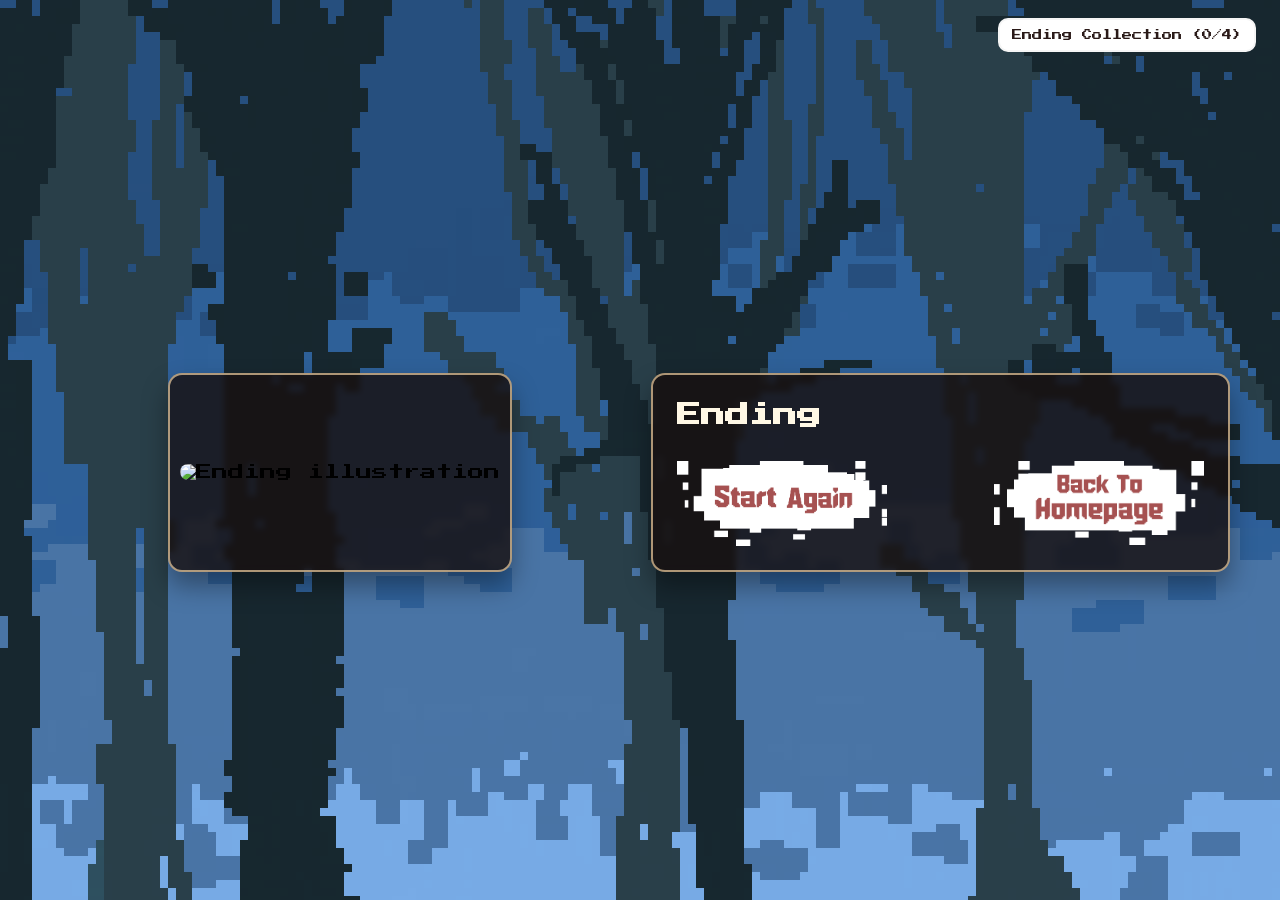
==== ending.html @ edc4420d "Add files via upload" ====
<!DOCTYPE html>
<html lang="zh-CN">
<head>
	<meta charset="UTF-8">
	<meta name="viewport" content="width=device-width, initial-scale=1.0">
	<title>Ending - Little Red</title>
	<link rel="stylesheet" href="style.css">
</head>
<body class="ending-page second-screen">
	<button id="collectionBtn" class="collection-btn" type="button" aria-haspopup="dialog" aria-controls="endingModal">
		Ending Collection
	</button>

	<main class="ending-shell" aria-live="polite">
		<div class="ending-image-card">
			<img id="endingImage" src="" alt="Ending illustration">
		</div>

		<section class="ending-card" aria-labelledby="endingTitle">
			<h2 id="endingTitle">Ending</h2>
			<p id="endingText"></p>
			<div class="ending-actions">
				<button id="restartBtn" class="action-btn image-action-btn" type="button" aria-label="Start again">
					<img src="pic/button4.png" alt="Start again">
				</button>
				<button id="homeBtn" class="action-btn image-action-btn" type="button" aria-label="Back to home">
					<img src="pic/button5.png" alt="Back to home">
				</button>
			</div>
		</section>
	</main>

	<div id="endingModal" class="ending-modal" role="dialog" aria-modal="true" aria-labelledby="endingModalTitle" hidden>
		<div class="ending-modal-backdrop" data-close-modal="true"></div>
		<section class="ending-modal-panel">
			<div class="ending-modal-header">
				<h2 id="endingModalTitle">Collected Endings</h2>
				<button id="closeModalBtn" class="close-modal-btn" type="button" aria-label="Close ending modal">Close</button>
			</div>
			<p id="endingCollectionCount" class="ending-count">0 / 4 unlocked</p>
			<ul id="endingCollectionList" class="ending-collection-list"></ul>
		</section>
	</div>

	<script src="ending.js"></script>
</body>
</html>
---- style.css ----
@import url("https://fonts.googleapis.com/css2?family=Press+Start+2P&display=swap");

html {
	scroll-behavior: smooth;
}

body {
	margin: 0;
	min-height: 100vh;
	overflow-x: hidden;
	font-family: "Press Start 2P", monospace;
}

body.pre-start-lock {
	overflow: hidden;
}

body.instruction-lock {
	overflow: hidden;
}


.screen {
	min-height: 100vh;
	background-size: cover;
	background-position: center;
	background-repeat: no-repeat;
	display: flex;
	align-items: center;
	justify-content: center;
}

.first-screen {
	background-image: url("pic/index.png");
}

.second-screen {
	background-image: url("pic/background.png");
	position: relative;
}

.instruction-copy {
	width: min(86vw, 1040px);
	color: #fff6de;
	text-align: left;
	line-height: 1.6;
	text-shadow: 0 2px 8px rgba(0, 0, 0, 0.75);
}

.instruction-copy h2 {
	margin: 0 0 18px;
	font-size: clamp(18px, 2vw, 32px);
	line-height: 1.4;
}

.instruction-copy p {
	margin: 0 0 14px;
	font-size: clamp(10px, 1.1vw, 18px);
	line-height: 1.75;
}

.instruction-copy p:last-child {
	margin-bottom: 0;
}

.game-button {
	position: absolute;
	right: clamp(16px, 3vw, 48px);
	bottom: clamp(16px, 4vh, 56px);
	display: inline-block;
	line-height: 0;
	transition: transform 0.2s ease;
}

.game-button img {
	width: min(46vw, 400px);
	height: auto;
	display: block;
}

.game-button:hover {
	transform: translateY(-2px);
}

.back-home-button {
	position: absolute;
	left: clamp(16px, 3vw, 48px);
	bottom: clamp(16px, 4vh, 56px);
	display: inline-block;
	line-height: 0;
	transition: transform 0.2s ease;
}

.back-home-button img {
	width: min(42vw, 340px);
	height: auto;
	display: block;
}

.back-home-button:hover {
	transform: translateY(-2px);
}

.transition-panel {
	position: fixed;
	inset: 0;
	background-image: url("pic/game.png");
	background-size: cover;
	background-position: center;
	background-repeat: no-repeat;
	transform: translateX(100%);
	pointer-events: none;
	z-index: 999;
}

body.to-game .screen {
	animation: currentPageOut 0.7s ease forwards;
}

body.to-game .transition-panel {
	animation: gamePageIn 0.7s ease forwards;
}

@keyframes currentPageOut {
	from {
		transform: translateX(0);
	}

	to {
		transform: translateX(-100%);
	}
}

@keyframes gamePageIn {
	from {
		transform: translateX(100%);
	}

	to {
		transform: translateX(0);
	}
}

.hero {
	display: flex;
	flex-direction: column;
	align-items: center;
	justify-content: center;
	gap: 18px;
	text-align: center;
}

.title-image {
	width: min(42vw, 400px);
	height: auto;
	display: block;
}

.start-button {
	display: inline-block;
	padding: 0;
	border: 0;
	background: transparent;
	cursor: pointer;
	margin-top: -52px;
}

.start-button img {
	width: min(50vw, 440px);
	height: auto;
	display: block;
}

.start-button:hover {
	transform: translateY(-2px);
}

.game-page {
	width: 100%;
	height: 100vh;
	background-image: url("pic/game.png");
	background-size: cover;
	background-position: center;
	background-repeat: no-repeat;
	position: relative;
	overflow: hidden;
}

.ending-page {
	background-image: url("pic/background.png") !important;
	display: grid;
	place-items: center;
	min-height: 100vh;
	padding: clamp(64px, 8vh, 92px) clamp(14px, 2vw, 24px) clamp(20px, 3vh, 30px);
	box-sizing: border-box;
}

.collection-btn {
	position: fixed;
	top: clamp(12px, 2vh, 20px);
	right: clamp(12px, 2vw, 24px);
	z-index: 6;
	font-family: "Press Start 2P", monospace;
	font-size: clamp(8px, 0.8vw, 11px);
	padding: 10px 12px;
	border: 2px solid #f5f5f5;
	border-radius: 10px;
	background: #ffffff;
	color: #2a1a18;
	cursor: pointer;
	transition: transform 0.15s ease, box-shadow 0.15s ease;
}

.collection-btn:hover {
	transform: translateY(-2px);
	box-shadow: 0 10px 16px rgba(0, 0, 0, 0.28);
}

.back-btn {
	position: fixed;
	left: clamp(10px, 1.8vw, 24px);
	top: clamp(126px, 18vh, 176px);
	z-index: 6;
	display: inline-block;
	line-height: 0;
	transition: transform 0.15s ease;
}

.back-btn img {
	width: min(22vw, 180px);
	height: auto;
	display: block;
}

.back-btn:hover {
	transform: translateY(-2px);
}

.story-shell {
	width: min(84vw, 900px);
	margin: clamp(64px, 9vh, 112px) auto 0;
	padding: clamp(16px, 2.6vh, 30px);
	display: grid;
	gap: 14px;
	position: relative;
	z-index: 2;
}

.ending-shell {
	width: min(94vw, 1180px);
	margin: 0;
	padding: clamp(12px, 1.6vh, 20px);
	display: grid;
	grid-template-columns: 1fr 1fr;
	gap: clamp(14px, 2vw, 22px);
	position: relative;
	z-index: 2;
}

.ending-image-card {
	background: rgba(24, 17, 16, 0.82);
	border: 2px solid rgba(255, 220, 170, 0.65);
	border-radius: 14px;
	padding: 10px;
	backdrop-filter: blur(3px);
	box-shadow: 0 14px 26px rgba(0, 0, 0, 0.35);
	display: flex;
	align-items: center;
	justify-content: center;
	min-height: 0;
	width: fit-content;
	max-width: 100%;
	justify-self: center;
}

.ending-image-card img {
	display: block;
	width: auto;
	height: auto;
	max-width: min(42vw, 560px);
	max-height: 72vh;
	border-radius: 8px;
}

.ending-card {
	background: rgba(24, 17, 16, 0.82);
	border: 2px solid rgba(255, 220, 170, 0.65);
	border-radius: 14px;
	padding: clamp(16px, 2vw, 24px);
	color: #fff8e5;
	backdrop-filter: blur(3px);
	box-shadow: 0 14px 26px rgba(0, 0, 0, 0.35);
	display: flex;
	flex-direction: column;
	justify-content: center;
	min-height: 0;
}

.ending-card h2 {
	margin: 0 0 12px;
	font-size: clamp(14px, 2vw, 24px);
	line-height: 1.4;
}

.ending-card p {
	margin: 0 0 16px;
	font-size: clamp(10px, 1.1vw, 16px);
	line-height: 1.9;
	color: #fff2d0;
	flex-grow: 1;
}

.ending-actions {
	display: flex;
	align-items: center;
	justify-content: space-between;
	gap: 12px;
	flex-wrap: nowrap;
}

.action-btn {
	font-family: "Press Start 2P", monospace;
	font-size: clamp(8px, 0.92vw, 12px);
	line-height: 1.6;
	padding: 12px 14px;
	text-align: center;
	border: 2px solid #f5f5f5;
	border-radius: 10px;
	background: #ffffff;
	color: #2a1a18;
	cursor: pointer;
	transition: transform 0.15s ease, box-shadow 0.15s ease;
}

.action-btn:hover {
	transform: translateY(-2px);
	box-shadow: 0 10px 16px rgba(0, 0, 0, 0.28);
}

.image-action-btn {
	padding: 0;
	border: 0;
	background: transparent;
	box-shadow: none;
}

.image-action-btn img {
	width: min(26vw, 210px);
	height: auto;
	display: block;
}

.image-action-btn:hover {
	transform: translateY(-2px);
	box-shadow: none;
}

.story-header {
	background: rgba(20, 8, 8, 0.72);
	border: 2px solid rgba(255, 214, 153, 0.75);
	border-radius: 14px;
	padding: clamp(14px, 2vw, 20px);
	box-shadow: 0 12px 24px rgba(0, 0, 0, 0.35);
	color: #fff0c9;
}

.story-header h1 {
	margin: 0;
	font-size: clamp(16px, 2.2vw, 30px);
	line-height: 1.4;
}

.chapter-label {
	margin: 0 0 10px;
	font-size: clamp(8px, 1vw, 12px);
	letter-spacing: 0.08em;
	text-transform: uppercase;
	color: #ffd188;
}

.hud-stats {
	position: fixed;
	left: clamp(10px, 1.8vw, 24px);
	top: clamp(10px, 1.8vh, 20px);
	z-index: 5;
	display: grid;
	gap: 7px;
	font-size: clamp(8px, 0.85vw, 12px);
	max-width: min(42vw, 360px);
}

.hud-stats span {
	display: block;
	padding: 8px 10px;
	border-radius: 8px;
	background: rgba(17, 9, 8, 0.82);
	border: 1px solid rgba(255, 233, 188, 0.55);
	color: #fff2d0;
	box-shadow: 0 8px 14px rgba(0, 0, 0, 0.25);
}

.story-card {
	background: rgba(24, 17, 16, 0.82);
	border: 2px solid rgba(255, 220, 170, 0.65);
	border-radius: 14px;
	padding: clamp(16px, 2vw, 24px);
	color: #fff8e5;
	backdrop-filter: blur(3px);
	box-shadow: 0 14px 26px rgba(0, 0, 0, 0.35);
	min-height: clamp(390px, 48vh, 540px);
}

.story-card h2 {
	margin: 0 0 12px;
	font-size: clamp(14px, 2vw, 24px);
	line-height: 1.4;
}

.story-card p {
	margin: 0;
	font-size: clamp(10px, 1.1vw, 16px);
	line-height: 1.9;
	color: #fff2d0;
}

.choice-list {
	margin-top: 22px;
	display: grid;
	gap: 12px;
}

.choice-btn,
.restart-btn {
	font-family: "Press Start 2P", monospace;
	font-size: clamp(8px, 0.92vw, 12px);
	line-height: 1.6;
	padding: 12px 14px;
	text-align: left;
	border: 2px solid #f5f5f5;
	border-radius: 10px;
	background: #ffffff;
	color: #2a1a18;
	cursor: pointer;
	transition: transform 0.15s ease, box-shadow 0.15s ease;
}

.choice-btn:hover,
.restart-btn:hover {
	transform: translateY(-2px);
	box-shadow: 0 10px 16px rgba(0, 0, 0, 0.28);
}

.restart-btn {
	margin-top: 20px;
	text-align: center;
	width: 100%;
}

.ending-modal {
	position: fixed;
	inset: 0;
	z-index: 10;
	display: grid;
	place-items: center;
	padding: 18px;
}

.ending-modal[hidden] {
	display: none;
}

.ending-modal-backdrop {
	position: absolute;
	inset: 0;
	background: rgba(0, 0, 0, 0.62);
}

.ending-modal-panel {
	position: relative;
	width: min(92vw, 760px);
	max-height: min(82vh, 680px);
	overflow: auto;
	background: rgba(25, 16, 15, 0.95);
	border: 2px solid rgba(255, 220, 170, 0.8);
	border-radius: 14px;
	padding: clamp(16px, 2vw, 24px);
	box-shadow: 0 16px 30px rgba(0, 0, 0, 0.36);
	color: #fff8e5;
}

.ending-modal-header {
	display: flex;
	align-items: center;
	justify-content: space-between;
	gap: 12px;
}

.ending-modal-header h2 {
	margin: 0;
	font-size: clamp(13px, 1.4vw, 20px);
	line-height: 1.4;
}

.close-modal-btn {
	font-family: "Press Start 2P", monospace;
	font-size: clamp(8px, 0.78vw, 10px);
	padding: 8px 10px;
	border: 2px solid #f5f5f5;
	border-radius: 8px;
	background: #ffffff;
	color: #2a1a18;
	cursor: pointer;
}

.ending-count {
	margin: 14px 0 12px;
	font-size: clamp(9px, 1vw, 13px);
	color: #ffe6b3;
}

.ending-collection-list {
	list-style: none;
	padding: 0;
	margin: 0;
	display: grid;
	gap: 10px;
}

.ending-collection-list li {
	border: 1px solid rgba(255, 220, 170, 0.5);
	border-radius: 10px;
	padding: 12px;
	background: rgba(255, 234, 196, 0.08);
	font-size: clamp(8px, 0.9vw, 12px);
	line-height: 1.7;
}

.ending-link-btn {
	font-family: "Press Start 2P", monospace;
	font-size: inherit;
	line-height: inherit;
	color: #fff8e5;
	background: transparent;
	border: 0;
	padding: 0;
	text-align: left;
	width: 100%;
	cursor: pointer;
}

.ending-link-btn:hover {
	text-decoration: underline;
}

.ending-collection-list .locked {
	color: #d6c4a0;
	opacity: 0.8;
}

@media (max-width: 860px) {
	.ending-page {
		padding-top: 72px;
		padding-bottom: 18px;
		place-items: start center;
	}

	.ending-shell {
		grid-template-columns: 1fr;
		width: min(94vw, 620px);
		padding: 0;
	}

	.ending-image-card,
	.ending-card {
		min-height: 0;
	}

	.ending-image-card img {
		max-width: 100%;
		max-height: 56vh;
	}

	.ending-actions {
		justify-content: center;
		gap: 10px;
	}

	.image-action-btn img {
		width: min(40vw, 170px);
	}

	.hud-stats {
		left: 10px;
		top: 10px;
		max-width: 64vw;
		font-size: 8px;
	}

	.back-btn {
		left: 10px;
		top: 172px;
	}

	.back-btn img {
		width: min(38vw, 170px);
	}

	.story-shell {
		margin-top: clamp(92px, 12vh, 138px);
		padding-bottom: 140px;
	}

	.collection-btn {
		font-size: 8px;
		padding: 9px 10px;
	}
}
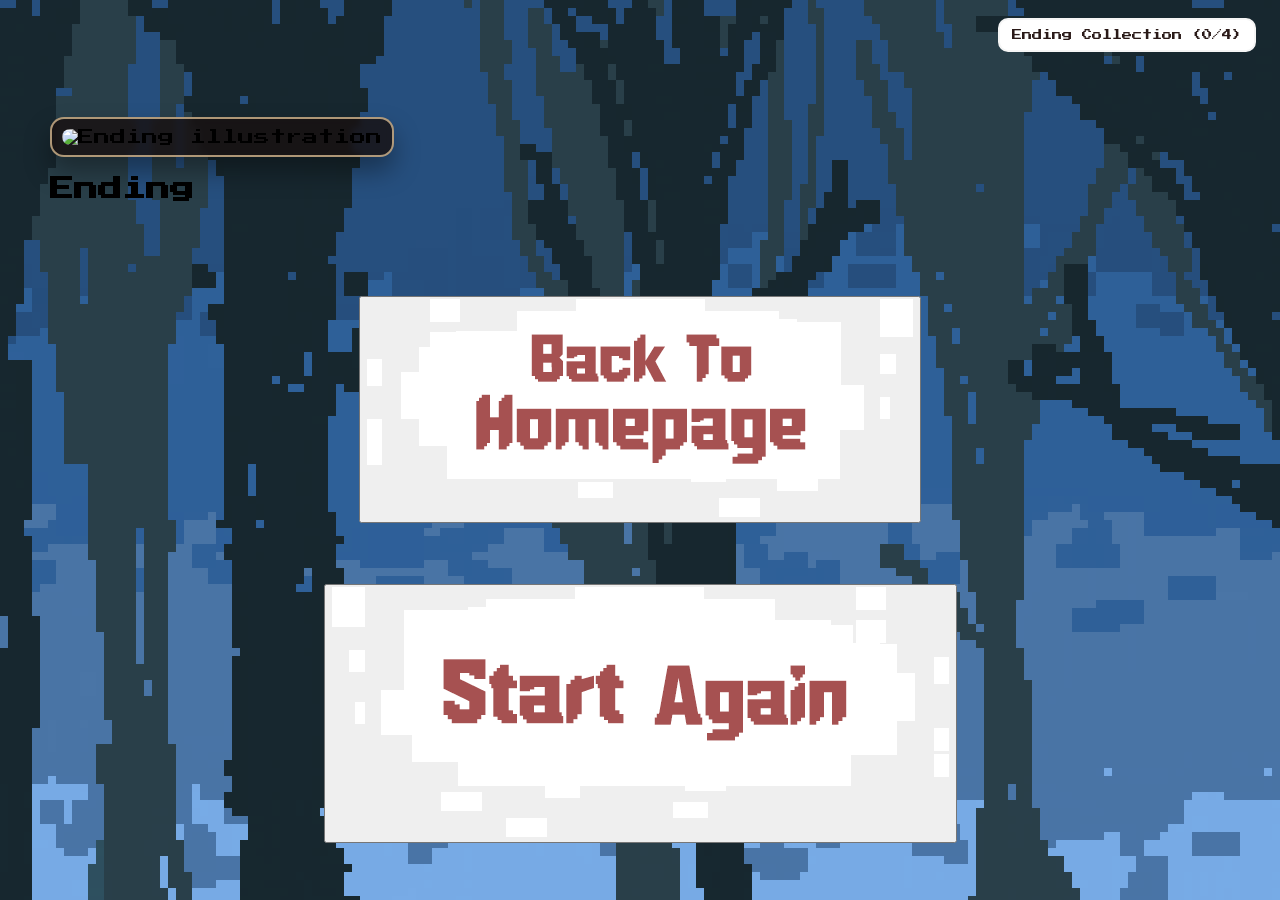
==== commit ccb35c36: "Update ending.html" ====
--- a/ending.html
+++ b/ending.html
@@ -12,23 +12,23 @@
 	</button>
 
 	<main class="ending-shell" aria-live="polite">
-		<div class="ending-image-card">
-			<img id="endingImage" src="" alt="Ending illustration">
-		</div>
-
-		<section class="ending-card" aria-labelledby="endingTitle">
-			<h2 id="endingTitle">Ending</h2>
-			<p id="endingText"></p>
-			<div class="ending-actions">
-				<button id="restartBtn" class="action-btn image-action-btn" type="button" aria-label="Start again">
-					<img src="pic/button4.png" alt="Start again">
-				</button>
-				<button id="homeBtn" class="action-btn image-action-btn" type="button" aria-label="Back to home">
-					<img src="pic/button5.png" alt="Back to home">
-				</button>
+		<section class="ending-focus" aria-labelledby="endingTitle">
+			<div class="ending-image-card">
+				<img id="endingImage" src="" alt="Ending illustration">
 			</div>
+			<section class="ending-copy-card" aria-label="Ending text panel">
+				<h2 id="endingTitle" class="ending-title-banner">Ending</h2>
+				<p id="endingText" class="ending-text-strip"></p>
+			</section>
 		</section>
 	</main>
+
+	<button id="homeBtn" class="ending-corner-action ending-left" type="button" aria-label="Back to home">
+		<img src="pic/button5.png" alt="Back to home">
+	</button>
+	<button id="restartBtn" class="ending-corner-action ending-right" type="button" aria-label="Start again">
+		<img src="pic/button4.png" alt="Start again">
+	</button>
 
 	<div id="endingModal" class="ending-modal" role="dialog" aria-modal="true" aria-labelledby="endingModalTitle" hidden>
 		<div class="ending-modal-backdrop" data-close-modal="true"></div>
--- a/style.css
+++ b/style.css
@@ -12,10 +12,6 @@
 }
 
 body.pre-start-lock {
-	overflow: hidden;
-}
-
-body.instruction-lock {
 	overflow: hidden;
 }
 
@@ -227,7 +223,7 @@
 }
 
 .back-btn img {
-	width: min(22vw, 180px);
+	width: min(80vw, 300px);
 	height: auto;
 	display: block;
 }
@@ -327,8 +323,6 @@
 	border: 2px solid #f5f5f5;
 	border-radius: 10px;
 	background: #ffffff;
-	color: #2a1a18;
-	cursor: pointer;
 	transition: transform 0.15s ease, box-shadow 0.15s ease;
 }
 
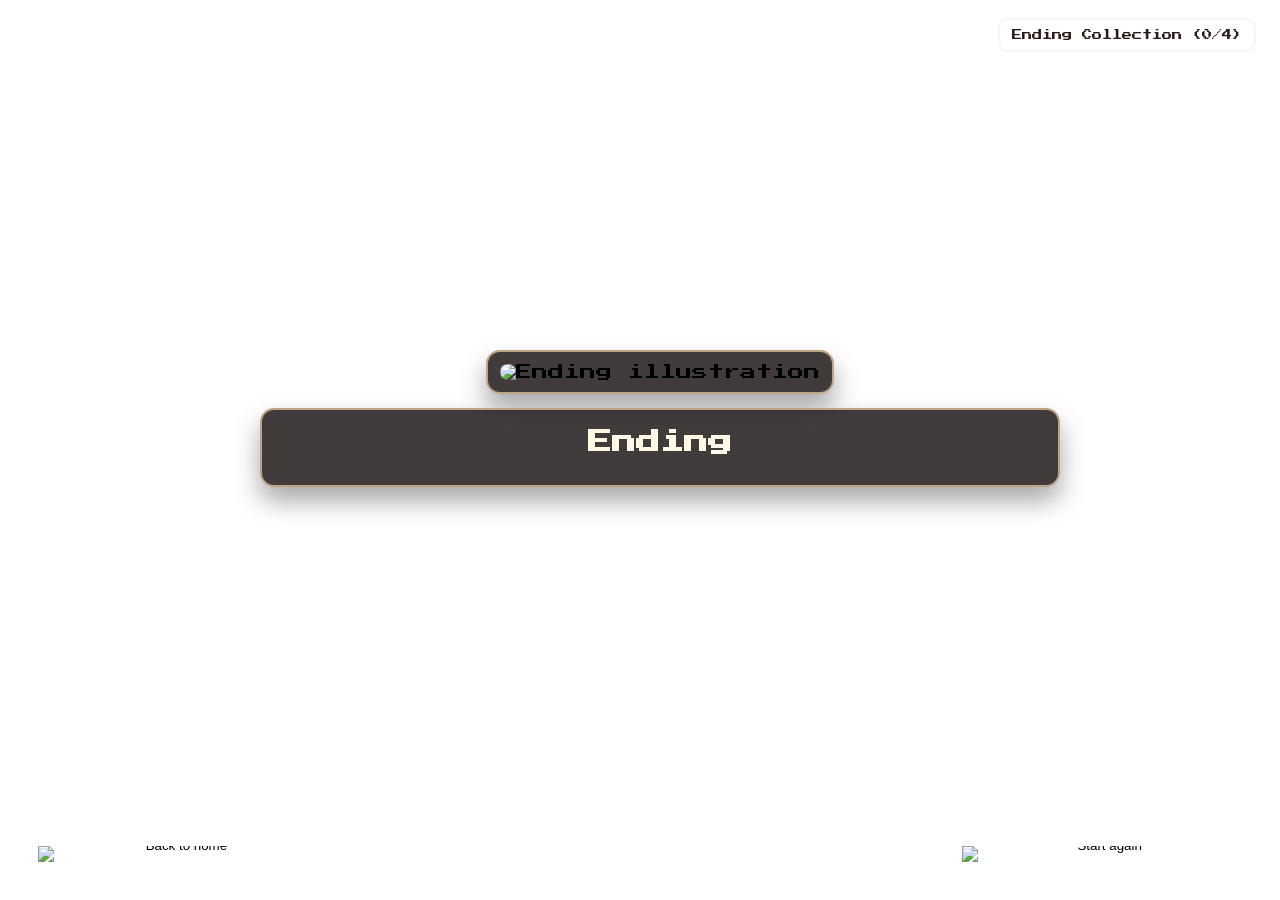
==== commit b52ef4b3: "Add files via upload" ====
--- a/ending.html
+++ b/ending.html
@@ -35,7 +35,12 @@
 		<section class="ending-modal-panel">
 			<div class="ending-modal-header">
 				<h2 id="endingModalTitle">Collected Endings</h2>
-				<button id="closeModalBtn" class="close-modal-btn" type="button" aria-label="Close ending modal">Close</button>
+				<div class="ending-modal-actions">
+					<button id="resetCollectionBtn" class="reset-collection-btn" type="button" aria-label="Reset ending collection">Reset</button>
+					<button id="closeModalBtn" class="close-modal-btn" type="button" aria-label="Close ending modal">
+						<img src="pic/cancel.png" alt="">
+					</button>
+				</div>
 			</div>
 			<p id="endingCollectionCount" class="ending-count">0 / 4 unlocked</p>
 			<ul id="endingCollectionList" class="ending-collection-list"></ul>
--- a/style.css
+++ b/style.css
@@ -11,10 +11,10 @@
 	font-family: "Press Start 2P", monospace;
 }
 
-body.pre-start-lock {
+body.pre-start-lock,
+body.info-open {
 	overflow: hidden;
 }
-
 
 .screen {
 	min-height: 100vh;
@@ -33,6 +33,35 @@
 .second-screen {
 	background-image: url("pic/background.png");
 	position: relative;
+}
+
+.hero {
+	display: flex;
+	flex-direction: column;
+	align-items: center;
+	justify-content: center;
+	gap: 18px;
+	text-align: center;
+}
+
+.start-button {
+	display: inline-block;
+	padding: 0;
+	border: 0;
+	background: transparent;
+	cursor: pointer;
+	margin-top: -52px;
+	transition: transform 0.2s ease;
+}
+
+.start-button img {
+	width: min(50vw, 440px);
+	height: auto;
+	display: block;
+}
+
+.start-button:hover {
+	transform: translateY(-2px);
 }
 
 .instruction-copy {
@@ -137,65 +166,42 @@
 	}
 }
 
-.hero {
-	display: flex;
-	flex-direction: column;
-	align-items: center;
-	justify-content: center;
-	gap: 18px;
-	text-align: center;
-}
-
-.title-image {
-	width: min(42vw, 400px);
-	height: auto;
-	display: block;
-}
-
-.start-button {
-	display: inline-block;
-	padding: 0;
-	border: 0;
-	background: transparent;
-	cursor: pointer;
-	margin-top: -52px;
-}
-
-.start-button img {
-	width: min(50vw, 440px);
-	height: auto;
-	display: block;
-}
-
-.start-button:hover {
-	transform: translateY(-2px);
-}
-
 .game-page {
 	width: 100%;
-	height: 100vh;
+	min-height: 100vh;
 	background-image: url("pic/game.png");
 	background-size: cover;
 	background-position: center;
 	background-repeat: no-repeat;
 	position: relative;
-	overflow: hidden;
-}
-
-.ending-page {
-	background-image: url("pic/background.png") !important;
-	display: grid;
-	place-items: center;
-	min-height: 100vh;
-	padding: clamp(64px, 8vh, 92px) clamp(14px, 2vw, 24px) clamp(20px, 3vh, 30px);
+	overflow-x: hidden;
+	overflow-y: auto;
+}
+
+.game-top-bar {
+	position: sticky;
+	top: 0;
+	z-index: 20;
+	display: flex;
+	align-items: center;
+	justify-content: space-between;
+	gap: 12px;
+	padding: clamp(10px, 1.4vw, 18px) clamp(12px, 2vw, 24px);
 	box-sizing: border-box;
+	background: transparent;
+	border-bottom: 0;
+	pointer-events: none;
+}
+
+.game-top-bar > * {
+	pointer-events: auto;
 }
 
 .collection-btn {
 	position: fixed;
 	top: clamp(12px, 2vh, 20px);
 	right: clamp(12px, 2vw, 24px);
-	z-index: 6;
+	z-index: 30;
 	font-family: "Press Start 2P", monospace;
 	font-size: clamp(8px, 0.8vw, 11px);
 	padding: 10px 12px;
@@ -212,18 +218,21 @@
 	box-shadow: 0 10px 16px rgba(0, 0, 0, 0.28);
 }
 
+.game-top-bar .collection-btn {
+	position: static;
+	top: auto;
+	right: auto;
+	z-index: auto;
+}
+
 .back-btn {
-	position: fixed;
-	left: clamp(10px, 1.8vw, 24px);
-	top: clamp(126px, 18vh, 176px);
-	z-index: 6;
 	display: inline-block;
 	line-height: 0;
 	transition: transform 0.15s ease;
 }
 
 .back-btn img {
-	width: min(80vw, 300px);
+	width: min(34vw, 220px);
 	height: auto;
 	display: block;
 }
@@ -234,119 +243,13 @@
 
 .story-shell {
 	width: min(84vw, 900px);
-	margin: clamp(64px, 9vh, 112px) auto 0;
+	margin: clamp(16px, 2.5vh, 40px) auto 0;
+	transform: translateX(10px);
 	padding: clamp(16px, 2.6vh, 30px);
 	display: grid;
 	gap: 14px;
 	position: relative;
 	z-index: 2;
-}
-
-.ending-shell {
-	width: min(94vw, 1180px);
-	margin: 0;
-	padding: clamp(12px, 1.6vh, 20px);
-	display: grid;
-	grid-template-columns: 1fr 1fr;
-	gap: clamp(14px, 2vw, 22px);
-	position: relative;
-	z-index: 2;
-}
-
-.ending-image-card {
-	background: rgba(24, 17, 16, 0.82);
-	border: 2px solid rgba(255, 220, 170, 0.65);
-	border-radius: 14px;
-	padding: 10px;
-	backdrop-filter: blur(3px);
-	box-shadow: 0 14px 26px rgba(0, 0, 0, 0.35);
-	display: flex;
-	align-items: center;
-	justify-content: center;
-	min-height: 0;
-	width: fit-content;
-	max-width: 100%;
-	justify-self: center;
-}
-
-.ending-image-card img {
-	display: block;
-	width: auto;
-	height: auto;
-	max-width: min(42vw, 560px);
-	max-height: 72vh;
-	border-radius: 8px;
-}
-
-.ending-card {
-	background: rgba(24, 17, 16, 0.82);
-	border: 2px solid rgba(255, 220, 170, 0.65);
-	border-radius: 14px;
-	padding: clamp(16px, 2vw, 24px);
-	color: #fff8e5;
-	backdrop-filter: blur(3px);
-	box-shadow: 0 14px 26px rgba(0, 0, 0, 0.35);
-	display: flex;
-	flex-direction: column;
-	justify-content: center;
-	min-height: 0;
-}
-
-.ending-card h2 {
-	margin: 0 0 12px;
-	font-size: clamp(14px, 2vw, 24px);
-	line-height: 1.4;
-}
-
-.ending-card p {
-	margin: 0 0 16px;
-	font-size: clamp(10px, 1.1vw, 16px);
-	line-height: 1.9;
-	color: #fff2d0;
-	flex-grow: 1;
-}
-
-.ending-actions {
-	display: flex;
-	align-items: center;
-	justify-content: space-between;
-	gap: 12px;
-	flex-wrap: nowrap;
-}
-
-.action-btn {
-	font-family: "Press Start 2P", monospace;
-	font-size: clamp(8px, 0.92vw, 12px);
-	line-height: 1.6;
-	padding: 12px 14px;
-	text-align: center;
-	border: 2px solid #f5f5f5;
-	border-radius: 10px;
-	background: #ffffff;
-	transition: transform 0.15s ease, box-shadow 0.15s ease;
-}
-
-.action-btn:hover {
-	transform: translateY(-2px);
-	box-shadow: 0 10px 16px rgba(0, 0, 0, 0.28);
-}
-
-.image-action-btn {
-	padding: 0;
-	border: 0;
-	background: transparent;
-	box-shadow: none;
-}
-
-.image-action-btn img {
-	width: min(26vw, 210px);
-	height: auto;
-	display: block;
-}
-
-.image-action-btn:hover {
-	transform: translateY(-2px);
-	box-shadow: none;
 }
 
 .story-header {
@@ -360,8 +263,9 @@
 
 .story-header h1 {
 	margin: 0;
-	font-size: clamp(16px, 2.2vw, 30px);
+	font-size: clamp(12px, 1.7vw, 22px);
 	line-height: 1.4;
+	white-space: nowrap;
 }
 
 .chapter-label {
@@ -370,27 +274,6 @@
 	letter-spacing: 0.08em;
 	text-transform: uppercase;
 	color: #ffd188;
-}
-
-.hud-stats {
-	position: fixed;
-	left: clamp(10px, 1.8vw, 24px);
-	top: clamp(10px, 1.8vh, 20px);
-	z-index: 5;
-	display: grid;
-	gap: 7px;
-	font-size: clamp(8px, 0.85vw, 12px);
-	max-width: min(42vw, 360px);
-}
-
-.hud-stats span {
-	display: block;
-	padding: 8px 10px;
-	border-radius: 8px;
-	background: rgba(17, 9, 8, 0.82);
-	border: 1px solid rgba(255, 233, 188, 0.55);
-	color: #fff2d0;
-	box-shadow: 0 8px 14px rgba(0, 0, 0, 0.25);
 }
 
 .story-card {
@@ -450,6 +333,132 @@
 	width: 100%;
 }
 
+.hud-stats {
+	position: fixed;
+	left: clamp(10px, 1.8vw, 24px);
+	top: clamp(108px, 14vh, 162px);
+	z-index: 5;
+	display: grid;
+	gap: 7px;
+	font-size: clamp(8px, 0.85vw, 12px);
+	max-width: min(42vw, 360px);
+}
+
+.hud-stats span {
+	display: block;
+	padding: 8px 10px;
+	border-radius: 8px;
+	background: rgba(17, 9, 8, 0.82);
+	border: 1px solid rgba(255, 233, 188, 0.55);
+	color: #fff2d0;
+	box-shadow: 0 8px 14px rgba(0, 0, 0, 0.25);
+}
+
+.ending-page {
+	background-image: url("pic/background.png") !important;
+	position: relative;
+	display: flex;
+	align-items: center;
+	justify-content: center;
+	min-height: 100vh;
+	padding: clamp(84px, 10vh, 112px) clamp(14px, 2vw, 24px) clamp(120px, 17vh, 180px);
+	box-sizing: border-box;
+}
+
+.ending-shell {
+	width: min(94vw, 900px);
+	margin: 0;
+	padding: 0;
+	display: flex;
+	justify-content: center;
+	position: relative;
+	z-index: 2;
+}
+
+.ending-focus {
+	width: min(92vw, 760px);
+	display: grid;
+	gap: clamp(10px, 1.6vh, 14px);
+	justify-items: center;
+	text-align: center;
+}
+
+.ending-image-card {
+	background: rgba(24, 17, 16, 0.82);
+	border: 2px solid rgba(255, 220, 170, 0.65);
+	border-radius: 14px;
+	padding: clamp(8px, 1.1vw, 12px);
+	box-shadow: 0 14px 26px rgba(0, 0, 0, 0.35);
+	display: flex;
+	align-items: center;
+	justify-content: center;
+	width: fit-content;
+}
+
+.ending-image-card img {
+	display: block;
+	width: auto;
+	height: auto;
+	max-width: min(74vw, 520px);
+	max-height: min(48vh, 360px);
+	border-radius: 8px;
+}
+
+.ending-copy-card {
+	width: min(88vw, 760px);
+	padding: clamp(12px, 1.8vh, 16px) clamp(12px, 1.6vw, 18px);
+	background: rgba(24, 17, 16, 0.82);
+	border: 2px solid rgba(255, 220, 170, 0.65);
+	border-radius: 14px;
+	box-shadow: 0 14px 26px rgba(0, 0, 0, 0.35);
+	text-align: left;
+}
+
+.ending-title-banner {
+	margin: 0;
+	font-size: clamp(14px, 2vw, 24px);
+	line-height: 1.4;
+	color: #fff8e5;
+	text-align: center;
+}
+
+.ending-text-strip {
+	margin: 10px 0 0;
+	font-size: clamp(10px, 1.1vw, 16px);
+	line-height: 1.9;
+	color: #fff2d0;
+}
+
+.ending-corner-action {
+	position: fixed;
+	z-index: 5;
+	bottom: clamp(18px, 4.2vh, 42px);
+	padding: 0;
+	border: 0;
+	background: transparent;
+	line-height: 0;
+	cursor: pointer;
+	transition: transform 0.15s ease;
+}
+
+.ending-corner-action img {
+	width: min(29vw, 280px);
+	height: auto;
+	display: block;
+}
+
+.ending-left {
+	left: clamp(12px, 3vw, 40px);
+}
+
+.ending-right {
+	right: clamp(12px, 3vw, 40px);
+}
+
+.ending-corner-action:hover {
+	transform: translateY(-2px);
+}
+
 .ending-modal {
 	position: fixed;
 	inset: 0;
@@ -489,6 +498,14 @@
 	gap: 12px;
 }
 
+.ending-modal-actions {
+	display: flex;
+	align-items: center;
+	gap: 10px;
+	flex-wrap: wrap;
+	justify-content: flex-end;
+}
+
 .ending-modal-header h2 {
 	margin: 0;
 	font-size: clamp(13px, 1.4vw, 20px);
@@ -496,6 +513,20 @@
 }
 
 .close-modal-btn {
+	padding: 0;
+	border: 0;
+	background: transparent;
+	cursor: pointer;
+	line-height: 0;
+}
+
+.close-modal-btn img {
+	display: block;
+	width: clamp(24px, 4.2vw, 54px);
+	height: auto;
+}
+
+.reset-collection-btn {
 	font-family: "Press Start 2P", monospace;
 	font-size: clamp(8px, 0.78vw, 10px);
 	padding: 8px 10px;
@@ -504,6 +535,11 @@
 	background: #ffffff;
 	color: #2a1a18;
 	cursor: pointer;
+}
+
+.reset-collection-btn:hover {
+	transform: translateY(-2px);
+	box-shadow: 0 10px 16px rgba(0, 0, 0, 0.28);
 }
 
 .ending-count {
@@ -551,61 +587,330 @@
 	opacity: 0.8;
 }
 
-@media (max-width: 860px) {
-	.ending-page {
-		padding-top: 72px;
-		padding-bottom: 18px;
-		place-items: start center;
-	}
-
-	.ending-shell {
-		grid-template-columns: 1fr;
-		width: min(94vw, 620px);
-		padding: 0;
-	}
-
-	.ending-image-card,
-	.ending-card {
-		min-height: 0;
-	}
-
-	.ending-image-card img {
-		max-width: 100%;
-		max-height: 56vh;
-	}
-
-	.ending-actions {
-		justify-content: center;
-		gap: 10px;
-	}
-
-	.image-action-btn img {
-		width: min(40vw, 170px);
-	}
-
-	.hud-stats {
-		left: 10px;
-		top: 10px;
-		max-width: 64vw;
-		font-size: 8px;
-	}
-
-	.back-btn {
-		left: 10px;
-		top: 172px;
-	}
-
-	.back-btn img {
-		width: min(38vw, 170px);
-	}
-
-	.story-shell {
-		margin-top: clamp(92px, 12vh, 138px);
-		padding-bottom: 140px;
+.info-button {
+	position: fixed;
+	top: clamp(12px, 2vh, 20px);
+	right: clamp(12px, 2vw, 24px);
+	z-index: 7;
+	font-family: "Press Start 2P", monospace;
+	font-size: clamp(10px, 1.05vw, 14px);
+	padding: 12px 18px;
+	border: 3px solid #f5f5f5;
+	border-radius: 10px;
+	background: #ffffff;
+	color: #2a1a18;
+	cursor: pointer;
+	transition: transform 0.15s ease, box-shadow 0.15s ease;
+}
+
+.info-button:hover {
+	transform: translateY(-2px);
+	box-shadow: 0 10px 16px rgba(0, 0, 0, 0.28);
+}
+
+.info-popup {
+	position: fixed;
+	inset: 0;
+	z-index: 20;
+	display: flex;
+	justify-content: center;
+	align-items: flex-start;
+	padding: clamp(76px, 10vh, 126px) clamp(8px, 2vw, 20px) clamp(8px, 2vh, 20px);
+}
+
+.info-popup[hidden] {
+	display: none;
+}
+
+.info-popup-backdrop {
+	position: absolute;
+	inset: 0;
+	background: rgba(0, 0, 0, 0.45);
+	opacity: 0;
+	transition: opacity 0.22s ease;
+}
+
+.info-popup-panel {
+	position: relative;
+	width: min(94vw, 980px);
+	aspect-ratio: 1024 / 768;
+	max-height: 92vh;
+	background-image: url("pic/board.png");
+	background-size: 100% 100%;
+	background-position: center;
+	background-repeat: no-repeat;
+	padding: clamp(104px, 11vw, 156px) clamp(60px, 6.4vw, 84px) clamp(48px, 5.4vw, 68px);
+	box-sizing: border-box;
+	transform: translateY(-72px);
+	opacity: 0;
+	transition: transform 0.24s ease, opacity 0.24s ease;
+}
+
+.info-popup.is-open .info-popup-backdrop {
+	opacity: 1;
+}
+
+.info-popup.is-open .info-popup-panel {
+	transform: translateY(0);
+	opacity: 1;
+}
+
+.info-popup-close {
+	position: absolute;
+	top: clamp(138px, 14vw, 182px);
+	right: clamp(58px, 5.8vw, 82px);
+	padding: 0;
+	border: 0;
+	background: transparent;
+	line-height: 0;
+	cursor: pointer;
+	filter: drop-shadow(0 1px 1px rgba(255, 243, 208, 0.65));
+}
+
+.info-popup-close img {
+	width: clamp(28px, 4.2vw, 62px);
+	height: auto;
+	display: block;
+}
+
+.info-popup-content {
+	width: min(850px, 100%);
+	height: 450px;
+	margin-top: clamp(88px, 8.5vw, 116px);
+	color: #f6f0e2;
+	text-shadow: 0 2px 6px rgba(0, 0, 0, 0.7);
+	max-height: 450px;
+	overflow-y: auto;
+	overflow-x: hidden;
+	padding-right: clamp(4px, 1vw, 10px);
+	scrollbar-color: rgba(84, 57, 37, 0.9) rgba(208, 173, 125, 0.35);
+	scrollbar-width: thin;
+}
+
+.info-popup-content::-webkit-scrollbar {
+	width: 10px;
+}
+
+.info-popup-content::-webkit-scrollbar-track {
+	background: rgba(208, 173, 125, 0.3);
+	border-radius: 999px;
+}
+
+.info-popup-content::-webkit-scrollbar-thumb {
+	background: rgba(84, 57, 37, 0.9);
+	border-radius: 999px;
+}
+
+.info-popup-content h2 {
+	margin: 0;
+	font-size: clamp(16px, 2.7vw, 56px);
+	line-height: 1.45;
+}
+
+.info-popup-content p {
+	margin: clamp(12px, 1.8vh, 18px) 0 clamp(42px, 9vh, 92px);
+	font-size: clamp(10px, 1.1vw, 16px);
+	line-height: 1.8;
+	min-height: 1.8em;
+}
+
+@media (max-width: 1100px) {
+	.game-page {
+		height: auto;
+		min-height: 100vh;
+		overflow-x: hidden;
+		overflow-y: auto;
+	}
+
+	.game-top-bar {
+		padding: 10px 12px;
 	}
 
 	.collection-btn {
 		font-size: 8px;
 		padding: 9px 10px;
 	}
-}
+
+	.back-btn img {
+		width: min(34vw, 220px);
+	}
+
+	.hud-stats {
+		top: clamp(76px, 10vh, 118px);
+		max-width: min(52vw, 320px);
+		font-size: 8px;
+		gap: 6px;
+	}
+
+	.story-shell {
+		width: min(92vw, 760px);
+		margin-top: clamp(14px, 2vh, 36px);
+		transform: translateX(8px);
+		padding-bottom: clamp(120px, 16vh, 180px);
+	}
+
+	.story-card {
+		min-height: auto;
+	}
+
+	.choice-list {
+		margin-top: 18px;
+	}
+
+	.choice-btn,
+	.restart-btn {
+		font-size: 8px;
+		line-height: 1.5;
+	}
+
+	.restart-btn {
+		margin-top: 16px;
+	}
+}
+
+@media (max-width: 860px) {
+	.ending-page {
+		padding-top: clamp(78px, 12vh, 100px);
+		padding-bottom: clamp(92px, 14vh, 130px);
+		align-items: flex-start;
+	}
+
+	.ending-shell {
+		width: min(96vw, 620px);
+	}
+
+	.ending-focus {
+		gap: 10px;
+	}
+
+	.ending-image-card img {
+		max-width: min(86vw, 460px);
+		max-height: min(42vh, 290px);
+	}
+
+	.ending-title-banner {
+		font-size: clamp(14px, 4.6vw, 20px);
+	}
+
+	.ending-text-strip {
+		font-size: clamp(9px, 2.5vw, 12px);
+		line-height: 1.65;
+	}
+
+	.ending-corner-action {
+		bottom: clamp(14px, 3vh, 24px);
+	}
+
+	.ending-corner-action img {
+		width: min(42vw, 200px);
+	}
+
+	.game-top-bar {
+		padding: 8px 10px;
+	}
+
+	.collection-btn {
+		font-size: 7px;
+		padding: 8px 9px;
+	}
+
+	.back-btn img {
+		width: min(38vw, 170px);
+	}
+
+	.hud-stats {
+		top: 92px;
+		max-width: none;
+		grid-template-columns: repeat(2, minmax(0, 1fr));
+		margin: 0 10px 12px;
+		font-size: 7px;
+		gap: 6px;
+	}
+
+	.hud-stats span {
+		font-size: 7px;
+		padding: 7px 8px;
+	}
+
+	.story-shell {
+		width: min(94vw, 640px);
+		margin-top: 44px;
+		transform: translateX(6px);
+		padding: 0 10px 140px;
+	}
+
+	.story-header {
+		padding: 12px;
+	}
+
+	.story-header h1 {
+		font-size: clamp(10px, 3.2vw, 15px);
+	}
+
+	.story-card {
+		padding: 14px;
+		min-height: auto;
+	}
+
+	.story-card h2 {
+		font-size: clamp(12px, 3.6vw, 18px);
+	}
+
+	.story-card p {
+		font-size: clamp(8px, 2.6vw, 11px);
+		line-height: 1.7;
+	}
+
+	.choice-list {
+		margin-top: 14px;
+		gap: 10px;
+	}
+
+	.choice-btn,
+	.restart-btn {
+		font-size: 7px;
+		padding: 10px 12px;
+		line-height: 1.5;
+	}
+
+	.info-button {
+		font-size: 9px;
+		padding: 11px 13px;
+	}
+
+	.info-popup {
+		padding-top: clamp(64px, 9vh, 90px);
+	}
+
+	.info-popup-panel {
+		width: 97vw;
+		aspect-ratio: 4 / 3;
+		padding: clamp(78px, 20vw, 112px) clamp(24px, 6vw, 38px) clamp(30px, 5vw, 44px);
+	}
+
+	.info-popup-close {
+		top: clamp(66px, 18vw, 104px);
+		right: clamp(24px, 6vw, 36px);
+	}
+
+	.info-popup-close img {
+		width: clamp(24px, 4.8vw, 48px);
+	}
+
+	.info-popup-content {
+		width: 100%;
+		height: auto;
+		margin-top: clamp(56px, 12vw, 82px);
+		max-height: calc(92vh - clamp(78px, 20vw, 112px) - clamp(30px, 5vw, 44px));
+	}
+
+	.info-popup-content h2 {
+		font-size: clamp(11px, 5.4vw, 24px);
+	}
+
+	.info-popup-content p {
+		font-size: clamp(8px, 2.4vw, 11px);
+		line-height: 1.7;
+		margin: clamp(9px, 1.4vh, 12px) 0 clamp(16px, 3vh, 26px);
+	}
+}
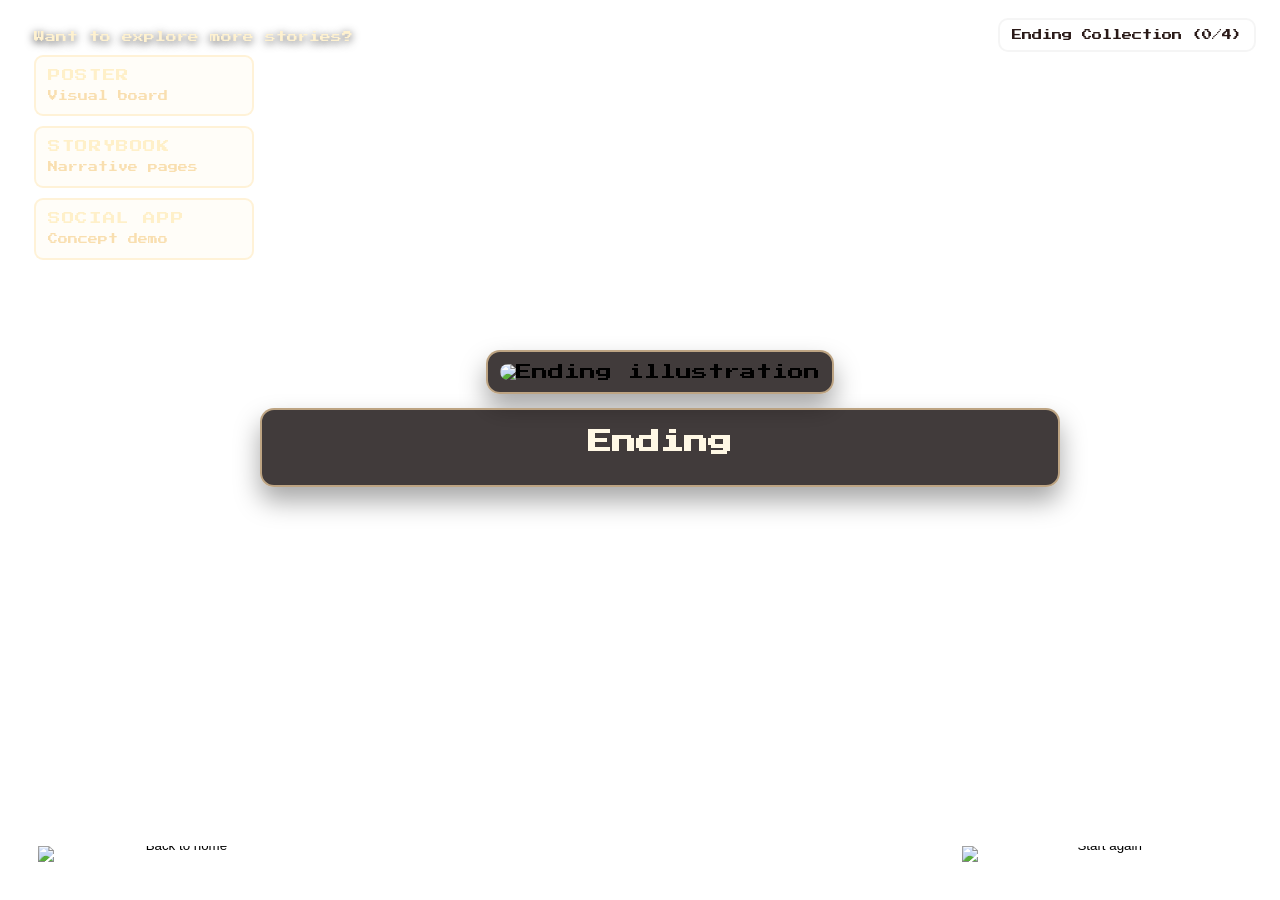
==== commit 714077f4: "Update ending.html" ====
--- a/ending.html
+++ b/ending.html
@@ -10,6 +10,22 @@
 	<button id="collectionBtn" class="collection-btn" type="button" aria-haspopup="dialog" aria-controls="endingModal">
 		Ending Collection
 	</button>
+
+	<nav class="ending-team-links" aria-label="more projects">
+		<p class="ending-team-heading">Want to explore more stories?</p>
+		<a class="first-team-link" href="https://example.com/poster" target="_blank" rel="noopener noreferrer" aria-label="Open poster project">
+			<span class="first-team-title">Poster</span>
+			<span class="first-team-subtitle">Visual board</span>
+		</a>
+		<a class="first-team-link" href="https://example.com/storybook" target="_blank" rel="noopener noreferrer" aria-label="Open storybook project">
+			<span class="first-team-title">Storybook</span>
+			<span class="first-team-subtitle">Narrative pages</span>
+		</a>
+		<a class="first-team-link" href="https://example.com/social-app" target="_blank" rel="noopener noreferrer" aria-label="Open social app project">
+			<span class="first-team-title">Social App</span>
+			<span class="first-team-subtitle">Concept demo</span>
+		</a>
+	</nav>
 
 	<main class="ending-shell" aria-live="polite">
 		<section class="ending-focus" aria-labelledby="endingTitle">
--- a/style.css
+++ b/style.css
@@ -28,6 +28,7 @@
 
 .first-screen {
 	background-image: url("pic/index.png");
+	position: relative;
 }
 
 .second-screen {
@@ -86,6 +87,58 @@
 
 .instruction-copy p:last-child {
 	margin-bottom: 0;
+}
+
+
+.first-team-links {
+	position: absolute;
+	top: clamp(16px, 3.2vh, 36px);
+	left: clamp(16px, 2.8vw, 34px);
+	z-index: 6;
+	display: grid;
+	gap: 10px;
+}
+
+.first-team-heading {
+	margin: 0;
+	font-size: clamp(8px, 0.85vw, 11px);
+	line-height: 1.45;
+	color: #fff2d0;
+	text-shadow: 0 2px 8px rgba(0, 0, 0, 0.75);
+}
+
+.first-team-link {
+	display: grid;
+	gap: 5px;
+	width: clamp(148px, 15vw, 220px);
+	padding: 11px 12px;
+	text-decoration: none;
+	border: 2px solid rgba(255, 233, 188, 0.55);
+	border-radius: 9px;
+	background: rgba(255, 238, 205, 0.14);
+	color: #fff8e5;
+	backdrop-filter: blur(1.5px);
+	transition: transform 0.15s ease, box-shadow 0.15s ease, border-color 0.15s ease;
+}
+
+.first-team-link:hover {
+	transform: translateY(-2px);
+	box-shadow: 0 10px 16px rgba(0, 0, 0, 0.28);
+	border-color: rgba(255, 240, 210, 0.82);
+}
+
+.first-team-title {
+	font-size: clamp(9px, 0.98vw, 13px);
+	line-height: 1.35;
+	text-transform: uppercase;
+	letter-spacing: 0.05em;
+	color: #fff0c9;
+}
+
+.first-team-subtitle {
+	font-size: clamp(8px, 0.78vw, 10px);
+	line-height: 1.4;
+	color: #f9dfb0;
 }
 
 .game-button {
@@ -365,6 +418,23 @@
 	box-sizing: border-box;
 }
 
+.ending-team-links {
+	position: absolute;
+	top: clamp(16px, 3.2vh, 36px);
+	left: clamp(16px, 2.8vw, 34px);
+	z-index: 6;
+	display: grid;
+	gap: 10px;
+}
+
+.ending-team-heading {
+	margin: 0;
+	font-size: clamp(8px, 0.85vw, 11px);
+	line-height: 1.45;
+	color: #fff2d0;
+	text-shadow: 0 2px 8px rgba(0, 0, 0, 0.75);
+}
+
 .ending-shell {
 	width: min(94vw, 900px);
 	margin: 0;
@@ -775,6 +845,17 @@
 		align-items: flex-start;
 	}
 
+	.ending-team-links {
+		top: 10px;
+		left: 10px;
+		gap: 6px;
+	}
+
+	.ending-team-heading {
+		font-size: 7px;
+		max-width: min(46vw, 156px);
+	}
+
 	.ending-shell {
 		width: min(96vw, 620px);
 	}
@@ -878,6 +959,30 @@
 		padding: 11px 13px;
 	}
 
+	.first-team-links {
+		top: 10px;
+		left: 10px;
+		gap: 6px;
+	}
+
+	.first-team-heading {
+		font-size: 7px;
+		max-width: min(46vw, 156px);
+	}
+
+	.first-team-link {
+		width: min(46vw, 156px);
+		padding: 8px 9px;
+	}
+
+	.first-team-title {
+		font-size: 8px;
+	}
+
+	.first-team-subtitle {
+		font-size: 7px;
+	}
+
 	.info-popup {
 		padding-top: clamp(64px, 9vh, 90px);
 	}
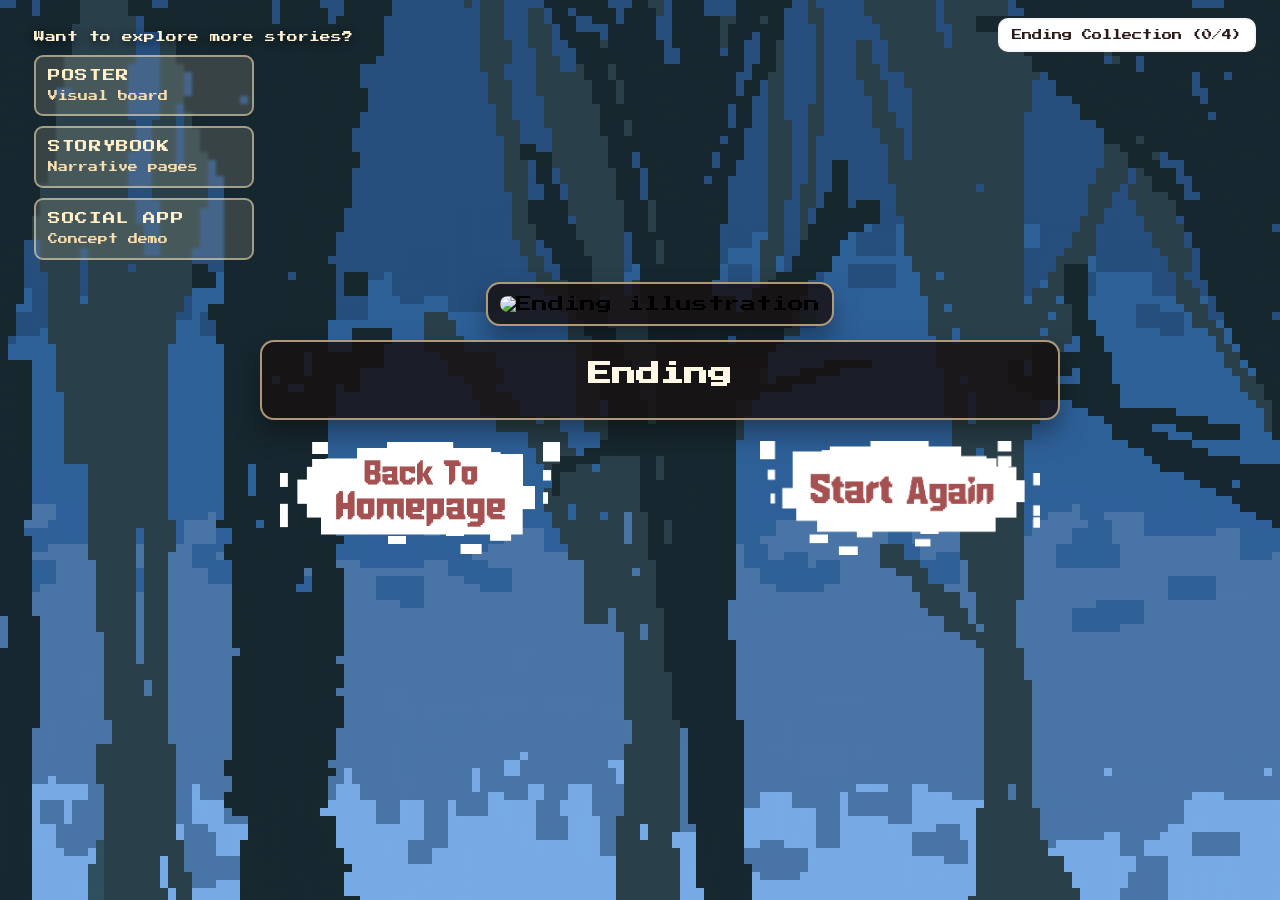
==== commit fa71ce9c: "Add files via upload" ====
--- a/ending.html
+++ b/ending.html
@@ -36,15 +36,16 @@
 				<h2 id="endingTitle" class="ending-title-banner">Ending</h2>
 				<p id="endingText" class="ending-text-strip"></p>
 			</section>
+			<div class="ending-action-row" aria-label="Ending actions">
+				<button id="homeBtn" class="ending-corner-action ending-left" type="button" aria-label="Back to home">
+					<img src="pic/button5.png" alt="Back to home">
+				</button>
+				<button id="restartBtn" class="ending-corner-action ending-right" type="button" aria-label="Start again">
+					<img src="pic/button4.png" alt="Start again">
+				</button>
+			</div>
 		</section>
 	</main>
-
-	<button id="homeBtn" class="ending-corner-action ending-left" type="button" aria-label="Back to home">
-		<img src="pic/button5.png" alt="Back to home">
-	</button>
-	<button id="restartBtn" class="ending-corner-action ending-right" type="button" aria-label="Start again">
-		<img src="pic/button4.png" alt="Start again">
-	</button>
 
 	<div id="endingModal" class="ending-modal" role="dialog" aria-modal="true" aria-labelledby="endingModalTitle" hidden>
 		<div class="ending-modal-backdrop" data-close-modal="true"></div>
--- a/style.css
+++ b/style.css
@@ -199,6 +199,16 @@
 	animation: gamePageIn 0.7s ease forwards;
 }
 
+body.to-index .screen {
+	animation: currentPageOutRight 0.7s ease forwards;
+}
+
+body.to-index .transition-panel {
+	background-image: url("pic/index.png");
+	transform: translateX(-100%);
+	animation: indexPageIn 0.7s ease forwards;
+}
+
 @keyframes currentPageOut {
 	from {
 		transform: translateX(0);
@@ -212,6 +222,26 @@
 @keyframes gamePageIn {
 	from {
 		transform: translateX(100%);
+	}
+
+	to {
+		transform: translateX(0);
+	}
+}
+
+@keyframes currentPageOutRight {
+	from {
+		transform: translateX(0);
+	}
+
+	to {
+		transform: translateX(100%);
+	}
+}
+
+@keyframes indexPageIn {
+	from {
+		transform: translateX(-100%);
 	}
 
 	to {
@@ -453,6 +483,15 @@
 	text-align: center;
 }
 
+.ending-action-row {
+	width: min(88vw, 760px);
+	display: flex;
+	align-items: center;
+	justify-content: space-between;
+	gap: 16px;
+	margin-top: clamp(4px, 0.8vh, 10px);
+}
+
 .ending-image-card {
 	background: rgba(24, 17, 16, 0.82);
 	border: 2px solid rgba(255, 220, 170, 0.65);
@@ -500,9 +539,7 @@
 }
 
 .ending-corner-action {
-	position: fixed;
 	z-index: 5;
-	bottom: clamp(18px, 4.2vh, 42px);
 	padding: 0;
 	border: 0;
 	background: transparent;
@@ -518,15 +555,44 @@
 }
 
 .ending-left {
-	left: clamp(12px, 3vw, 40px);
+	justify-self: start;
 }
 
 .ending-right {
-	right: clamp(12px, 3vw, 40px);
+	justify-self: end;
 }
 
 .ending-corner-action:hover {
 	transform: translateY(-2px);
+}
+
+.hidden-kitty {
+	position: fixed;
+	bottom: clamp(16px, 3vh, 30px);
+	left: clamp(16px, 2.5vw, 36px);
+	width: clamp(160px, 25vw, 280px);
+	height: clamp(160px, 25vw, 280px);
+	padding: 0;
+	border: 0;
+	background: transparent;
+	cursor: pointer;
+	z-index: 4;
+	line-height: 0;
+}
+
+.hidden-kitty img {
+	width: 100%;
+	height: 100%;
+	display: block;
+	opacity: 1;
+}
+
+.hidden-kitty:hover img {
+	opacity: 1;
+}
+
+.hidden-kitty:active img {
+	opacity: 1;
 }
 
 .ending-modal {
@@ -772,16 +838,15 @@
 }
 
 .info-popup-content h2 {
-	margin: 0;
+	margin: 0 0 10px;
 	font-size: clamp(16px, 2.7vw, 56px);
 	line-height: 1.45;
 }
 
 .info-popup-content p {
-	margin: clamp(12px, 1.8vh, 18px) 0 clamp(42px, 9vh, 92px);
+	margin: 0 0 12px;
 	font-size: clamp(10px, 1.1vw, 16px);
-	line-height: 1.8;
-	min-height: 1.8em;
+	line-height: 1.55;
 }
 
 @media (max-width: 1100px) {
@@ -864,6 +929,11 @@
 		gap: 10px;
 	}
 
+	.ending-action-row {
+		width: min(92vw, 620px);
+		gap: 12px;
+	}
+
 	.ending-image-card img {
 		max-width: min(86vw, 460px);
 		max-height: min(42vh, 290px);
@@ -879,7 +949,7 @@
 	}
 
 	.ending-corner-action {
-		bottom: clamp(14px, 3vh, 24px);
+		width: auto;
 	}
 
 	.ending-corner-action img {
@@ -1015,7 +1085,7 @@
 
 	.info-popup-content p {
 		font-size: clamp(8px, 2.4vw, 11px);
-		line-height: 1.7;
-		margin: clamp(9px, 1.4vh, 12px) 0 clamp(16px, 3vh, 26px);
-	}
-}
+		line-height: 1.5;
+		margin: 0 0 10px;
+	}
+}
